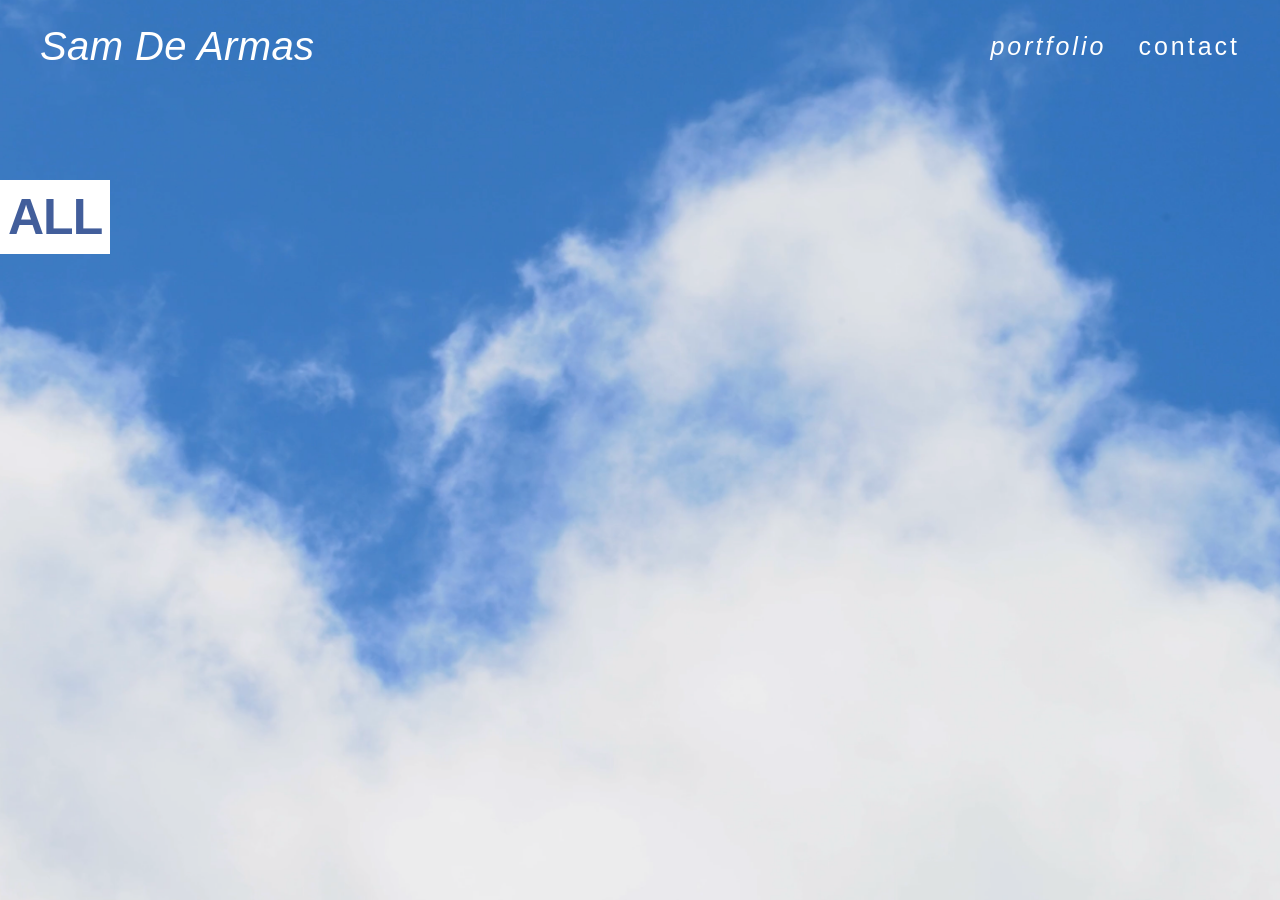
==== portfolio/all.html @ 2cd54c6e "added pages" ====
<!doctype html>
<html lang="en">
  <head>
    <meta charset="utf-8" />
    <meta name="viewport" content="width=device-width, initial-scale=1" />
    <link rel="stylesheet" href="/style.css" />
    <link rel="stylesheet" href="/mobileStyle.css" />
    <link rel="stylesheet" href="/portfolio/portfolios.css" />
    <title>ALL</title>
  </head>
  <body>
    <nav>
      <a href="/index.html" class="nav-logo">Sam De Armas</a>

      <input type="checkbox" id="nav-toggle" class="nav-toggle-input" />
      <label for="nav-toggle" class="nav-toggle-label">
        <span></span>
        <span></span>
        <span></span>
      </label>

      <div class="nav-links">
        <a href="/index.html#portfolio" class="nav-logo">portfolio</a>
        <a href="/index.html#contact">contact</a>
      </div>
    </nav>
    <h1 class="portfolio-h1">ALL</h1>
  </body>
</html>
---- style.css ----
* {
  margin: 0;
  padding: 0;
  box-sizing: border-box;
}

html {
  scroll-behavior: smooth;
}

body {
  font-family: Arial, Helvetica, sans-serif;
  font-size: 30px;
  color: white;
  overflow-x: hidden;
}

a {
  color: inherit;
  text-decoration: none;
}

a:hover {
  text-decoration: underline;
}

section {
  height: 100vh;
  display: flex;
  flex-direction: column;
  justify-content: center;
  padding: 2rem 2.5rem;
}

h1 {
  font-size: 50px;
  letter-spacing: -0.02em;
  /* position: fixed;
  top: 30%;
  left: 20%;
  display: flex; */
  color: rgb(66, 94, 155);
  background-color: white;
}

h2 {
  font-size: 30px;
  font-style: italic;
  letter-spacing: -0.02em;
  /* position: fixed;
  top: 40%;
  left: 20%;
  display: flex; */
  color: rgb(66, 94, 155);
  background-color: white;
}

h1,
h2 {
  width: fit-content;
  padding: 0.5rem 0.5rem;
}

#myVideo {
  position: fixed;
  width: 100%;
  height: 100%;
  object-position: center center; /* Adjust these values to shift focus */
  object-fit: cover;
  z-index: -1;

  background: url("/media/imgs/background.png") no-repeat center center;
  background-size: cover;
}

nav {
  position: fixed;
  top: 0;
  left: 0;
  right: 0;
  display: flex;
  justify-content: space-between;
  align-items: center;
  padding: 1.5rem 2.5rem;
  z-index: 10;
}

.nav-logo {
  font-size: 40px;
  font-style: italic;
  color: var(--white);
  text-decoration: none;
  letter-spacing: 0.01em;
  font-style: bold;
}

.nav-links {
  display: flex;
  gap: 2rem;
}

.nav-links a {
  font-family: "Helvetica Neue", Helvetica, Arial, sans-serif;
  font-size: 25px;
  letter-spacing: 0.12em;
  text-transform: lowercase;
  color: var(--off-white);
  text-decoration: none;
  transition: color 0.2s;
}

.nav-links a:hover {
  text-decoration: underline;
}

section {
  height: 100vh;
}

.portfolio-links {
  display: flex;
  flex-wrap: wrap;
  gap: 0.5rem;
}

.portfolio-links a {
  font-size: 30px;
  font-style: italic;
  letter-spacing: -0.02em;
  color: rgb(66, 94, 155);
  background-color: white;
  padding: 0.5rem;
}
---- mobileStyle.css ----
.nav-toggle-input {
  display: none;
}

.nav-toggle-label {
  display: none;
  flex-direction: column;
  justify-content: space-between;
  width: 28px;
  height: 20px;
  cursor: pointer;
  z-index: 11;
}

.nav-toggle-label span {
  display: block;
  width: 100%;
  height: 2px;
  background-color: white;
  transition: all 0.3s ease;
}

@media (max-width: 768px) {
  .nav-toggle-label {
    display: flex;
  }

  .nav-links {
    display: none;
    position: fixed;
    top: 0;
    left: 0;
    right: 0;
    bottom: 0;
    flex-direction: column;
    justify-content: center;
    align-items: center;
    gap: 2.5rem;
    background-color: rgba(0, 0, 0, 0.85);
    backdrop-filter: blur(4px);
    z-index: 10;
  }

  .nav-links a {
    font-size: 32px;
  }

  /* Show menu when checkbox is checked */
  .nav-toggle-input:checked ~ .nav-links {
    display: flex;
  }

  /* Animate to X */
  .nav-toggle-input:checked ~ .nav-toggle-label span:nth-child(1) {
    transform: translateY(9px) rotate(45deg);
  }
  .nav-toggle-input:checked ~ .nav-toggle-label span:nth-child(2) {
    opacity: 0;
  }
  .nav-toggle-input:checked ~ .nav-toggle-label span:nth-child(3) {
    transform: translateY(-9px) rotate(-45deg);
  }
}
---- portfolio/portfolios.css ----
body {
  background-image: url("../media/imgs/background.png");
  background-size: cover;
  background-position: center;
  background-attachment: fixed;
}

.portfolio-h1 {
  position: fixed;
  top: 20%;
  left: 0;
  right: 0;
  display: flex;
  font-size: 50px;
  letter-spacing: -0.02em;
  color: rgb(66, 94, 155);
  background-color: white;
}
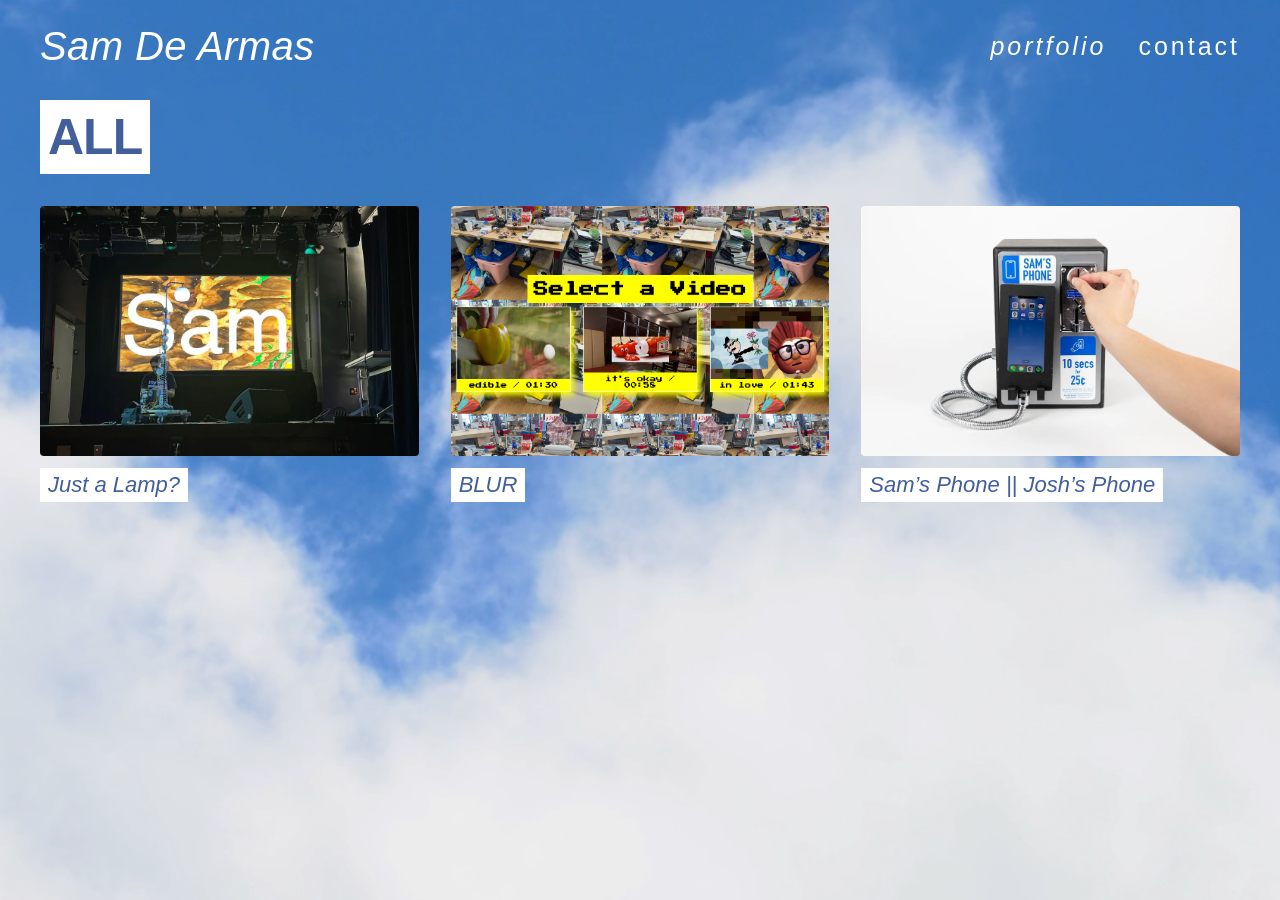
==== commit 9964bc9f: "project updates" ====
--- a/portfolio/all.html
+++ b/portfolio/all.html
@@ -25,5 +25,22 @@
       </div>
     </nav>
     <h1 class="portfolio-h1">ALL</h1>
+
+    <div class="projects-grid">
+      <a href="/portfolio/projects/lamp.html" class="project-card">
+        <img src="/media/imgs/justALamp.png" alt="Just a Lamp?" />
+        <span class="project-title">Just a Lamp?</span>
+      </a>
+
+      <a href="https://samdear.github.io/BLUR/" class="project-card">
+        <img src="/media/imgs/blur.png" alt="BLUR" />
+        <span class="project-title">BLUR</span>
+      </a>
+
+      <a href="/portfolio/projects/phone.html" class="project-card">
+        <img src="/media/imgs/phone.png" alt="Project Three Title" />
+        <span class="project-title">Sam’s Phone || Josh’s Phone</span>
+      </a>
+    </div>
   </body>
 </html>
--- a/portfolio/portfolios.css
+++ b/portfolio/portfolios.css
@@ -6,13 +6,60 @@
 }
 
 .portfolio-h1 {
-  position: fixed;
-  top: 20%;
-  left: 0;
-  right: 0;
+  position: relative;
+  margin-top: 100px;
+  margin-left: 2.5rem;
+}
+
+.projects-grid {
+  display: grid;
+  grid-template-columns: repeat(auto-fill, minmax(280px, 1fr));
+  gap: 2rem;
+  padding: 2rem 2.5rem;
+}
+
+.project-card {
   display: flex;
-  font-size: 50px;
-  letter-spacing: -0.02em;
+  flex-direction: column;
+  text-decoration: none;
+}
+
+.project-card img {
+  width: 100%;
+  height: 250px;
+  object-fit: cover;
+  border-radius: 4px;
+  transform-origin: center center;
+}
+
+.project-title {
+  margin-top: 0.75rem;
+  font-size: 22px;
   color: rgb(66, 94, 155);
   background-color: white;
+  width: fit-content;
+  padding: 0.25rem 0.5rem;
+  font-style: italic;
 }
+
+.project-card:hover img {
+  animation: wiggle 0.4s ease-in-out infinite;
+}
+
+@keyframes wiggle {
+  0% {
+    transform: rotate(0deg);
+  }
+  25% {
+    transform: rotate(-3deg);
+  }
+  50% {
+    transform: rotate(3deg);
+  }
+  75% {
+    transform: rotate(-3deg);
+  }
+  100% {
+    transform: rotate(0deg);
+  }
+}
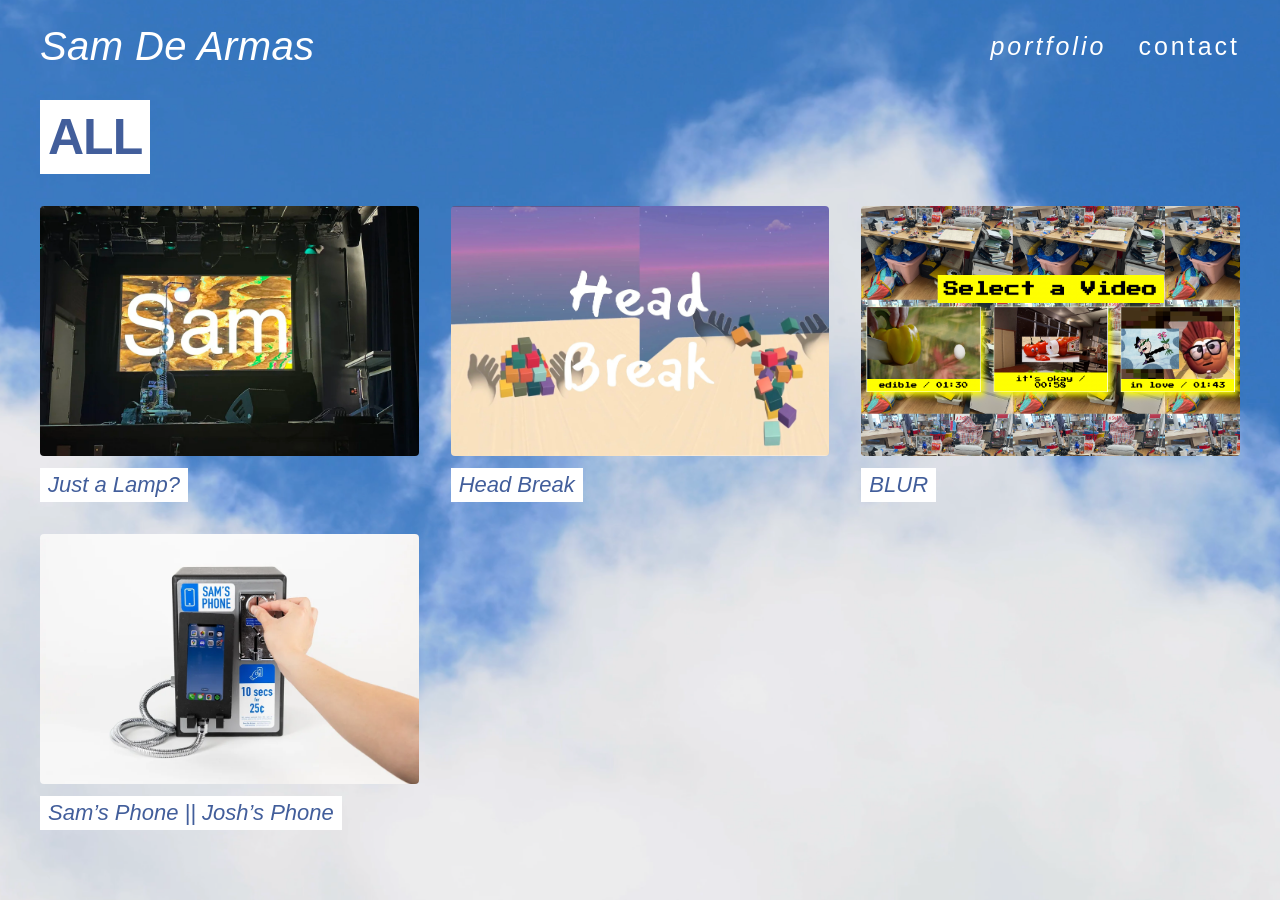
==== commit 1003f600: "Added project "Head Break"" ====
--- a/portfolio/all.html
+++ b/portfolio/all.html
@@ -31,7 +31,10 @@
         <img src="/media/imgs/justALamp.png" alt="Just a Lamp?" />
         <span class="project-title">Just a Lamp?</span>
       </a>
-
+      <a href="/portfolio/projects/headbreak.html" class="project-card">
+        <img src="/media/imgs/hb/hb_01.png" alt="Head Break" />
+        <span class="project-title">Head Break</span>
+      </a>
       <a href="https://samdear.github.io/BLUR/" class="project-card">
         <img src="/media/imgs/blur.png" alt="BLUR" />
         <span class="project-title">BLUR</span>
